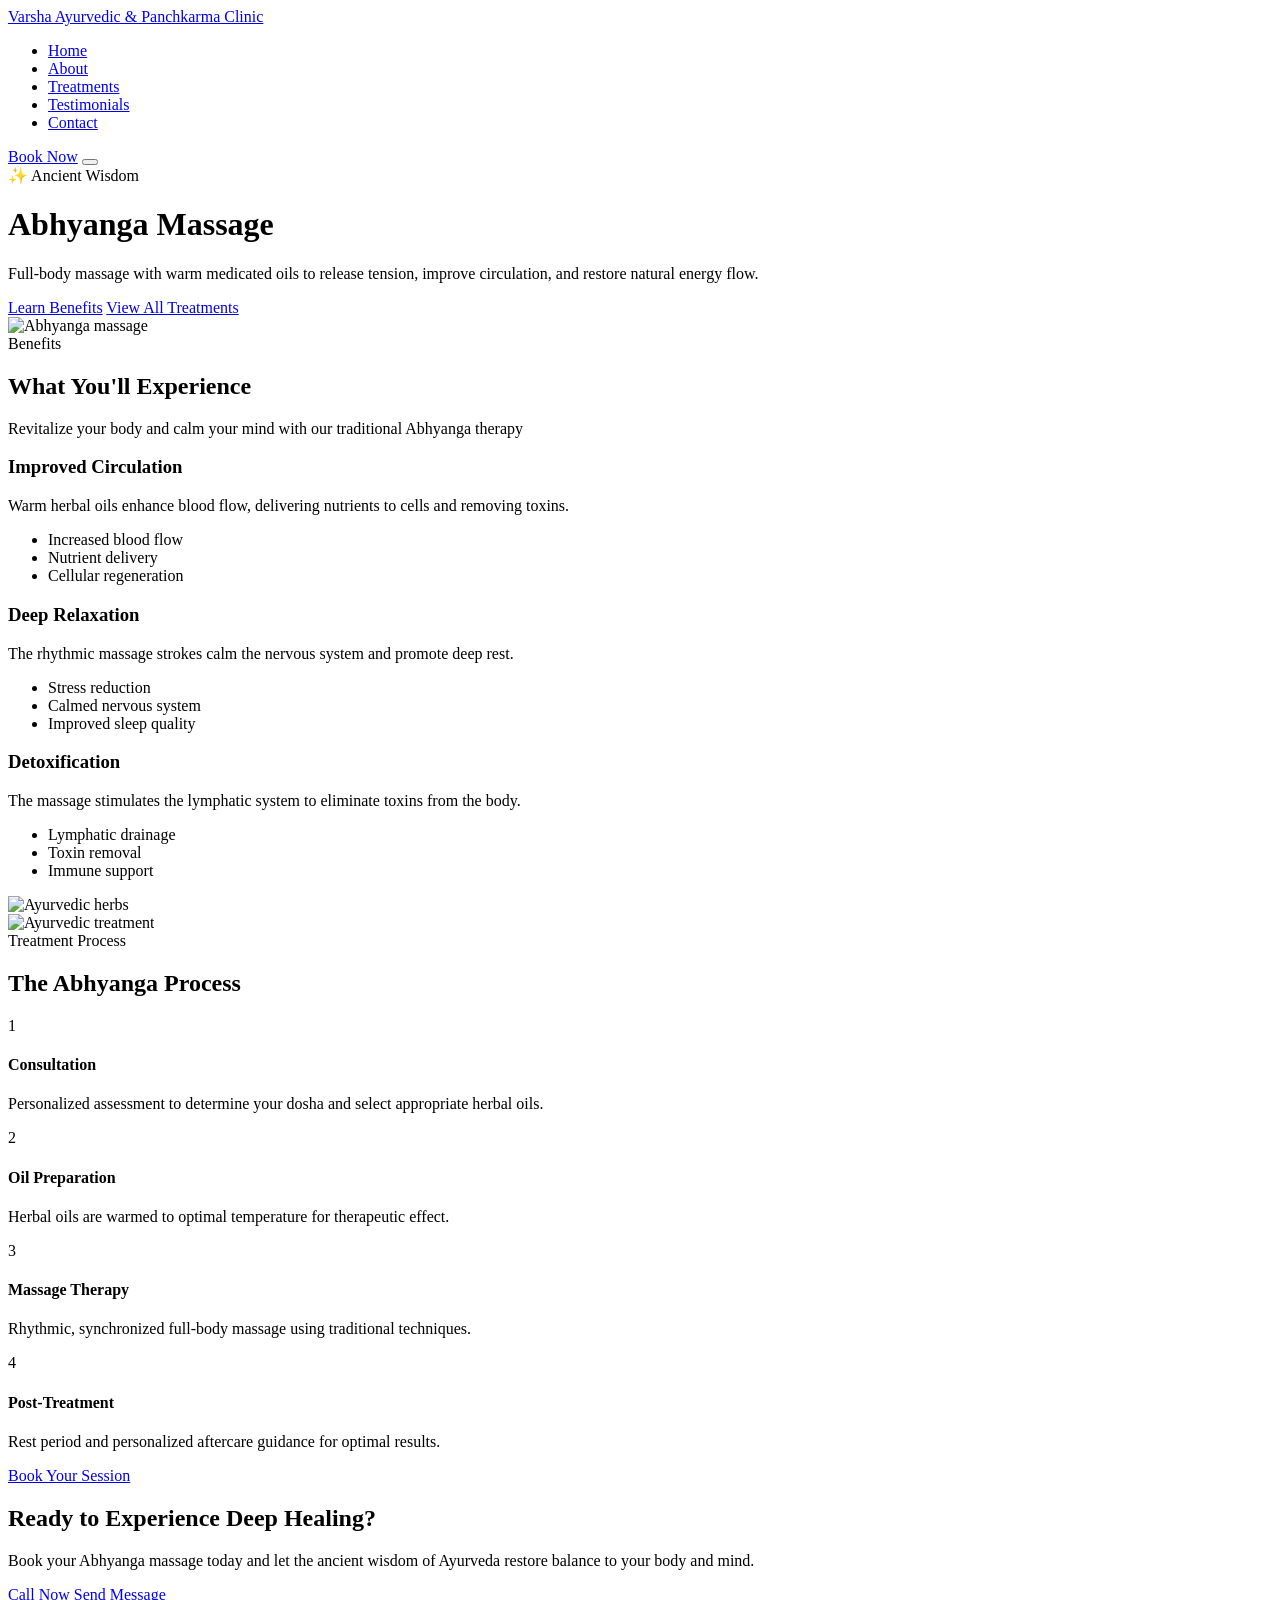
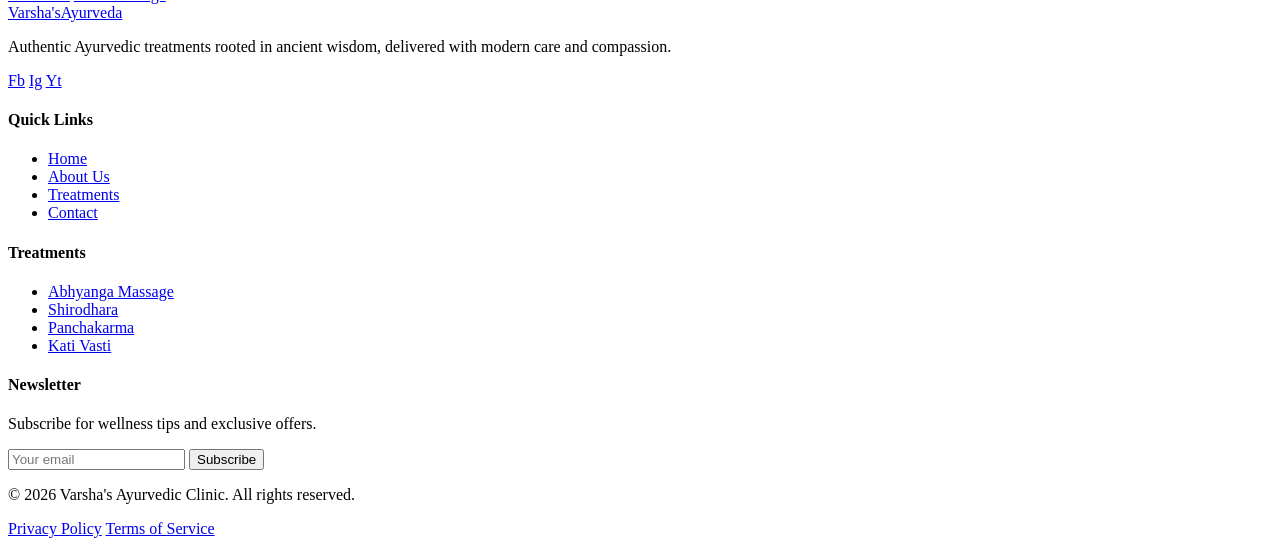
==== abhyanga.html @ 2d73433a "Add files via upload" ====
<!DOCTYPE html>
<html lang="en">

<head>
    <meta charset="UTF-8">
    <meta name="viewport" content="width=device-width, initial-scale=1.0">
    <title>Abhyanga Massage - Varsha Ayurvedic & Panchkarma Clinic</title>
    <meta name="description" content="Full-body herbal oil massage to improve circulation, relieve muscular tension, and promote lymphatic drainage.">
    <link rel="preconnect" href="https://fonts.googleapis.com">
    <link rel="preconnect" href="https://fonts.gstatic.com" crossorigin>
    <link href="https://fonts.googleapis.com/css2?family=Manrope:wght@400;500;600;700&family=Public+Sans:wght@400;500;600&display=swap" rel="stylesheet">
    <link rel="stylesheet" href="assets/css/style.css">
</head>

<body>
    <!-- Navigation -->
    <nav class="navbar">
        <div class="nav-container">
            <a href="index.html" class="nav-logo">
                <span class="logo-icon"></span>
                <span class="logo-text">Varsha Ayurvedic & Panchkarma Clinic</span>
            </a>
            <ul class="nav-menu">
                <li><a href="index.html" class="nav-link">Home</a></li>
                <li><a href="index.html#about" class="nav-link">About</a></li>
                <li><a href="index.html#treatments" class="nav-link">Treatments</a></li>
                <li><a href="index.html#testimonials" class="nav-link">Testimonials</a></li>
                <li><a href="index.html#contact" class="nav-link">Contact</a></li>
            </ul>
            <a href="index.html#book" class="btn btn-primary nav-cta">Book Now</a>
            <button class="nav-toggle" aria-label="Toggle menu">
                <span></span>
                <span></span>
                <span></span>
            </button>
        </div>
    </nav>

    <!-- Hero Section -->
    <header class="hero">
        <div class="hero-bg-shapes">
            <div class="hero-shape hero-shape-1"></div>
            <div class="hero-shape hero-shape-2"></div>
        </div>
        <div class="hero-container">
            <div class="hero-content">
                <span class="hero-badge">✨ Ancient Wisdom</span>
                <h1 class="hero-title">Abhyanga Massage</h1>
                <p class="hero-subtitle">
                    Full-body massage with warm medicated oils to release tension, improve circulation, and restore natural energy flow.
                </p>
                <div class="hero-cta">
                    <a href="#benefits" class="btn btn-primary btn-lg">Learn Benefits</a>
                    <a href="index.html#treatments" class="btn btn-secondary btn-lg">View All Treatments</a>
                </div>
            </div>
            <div class="hero-image">
                <div class="image-frame">
                    <img src="https://images.unsplash.com/photo-1544161515-4ab6ce6db874?w=800&h=1000&fit=crop" alt="Abhyanga massage" class="hero-img">
                </div>
            </div>
        </div>
    </header>

    <!-- Benefits Section -->
    <section class="services" id="benefits">
        <div class="container">
            <div class="section-header">
                <span class="section-badge">Benefits</span>
                <h2 class="section-title">What You'll Experience</h2>
                <p class="section-subtitle">Revitalize your body and calm your mind with our traditional Abhyanga therapy</p>
            </div>
            <div class="services-grid">
                <article class="service-card">
                    <div class="service-icon"></div>
                    <h3 class="service-title">Improved Circulation</h3>
                    <p class="service-description">
                        Warm herbal oils enhance blood flow, delivering nutrients to cells and removing toxins.
                    </p>
                    <ul class="service-benefits">
                        <li>Increased blood flow</li>
                        <li>Nutrient delivery</li>
                        <li>Cellular regeneration</li>
                    </ul>
                </article>

                <article class="service-card">
                    <div class="service-icon"></div>
                    <h3 class="service-title">Deep Relaxation</h3>
                    <p class="service-description">
                        The rhythmic massage strokes calm the nervous system and promote deep rest.
                    </p>
                    <ul class="service-benefits">
                        <li>Stress reduction</li>
                        <li>Calmed nervous system</li>
                        <li>Improved sleep quality</li>
                    </ul>
                </article>

                <article class="service-card">
                    <div class="service-icon"></div>
                    <h3 class="service-title">Detoxification</h3>
                    <p class="service-description">
                        The massage stimulates the lymphatic system to eliminate toxins from the body.
                    </p>
                    <ul class="service-benefits">
                        <li>Lymphatic drainage</li>
                        <li>Toxin removal</li>
                        <li>Immune support</li>
                    </ul>
                </article>
            </div>
        </div>
    </section>

    <!-- Procedure Section -->
    <section class="about" id="procedure">
        <div class="container">
            <div class="about-grid">
                <div class="about-images">
                    <div class="about-img-wrapper">
                        <img src="https://images.unsplash.com/photo-1519823551278-64ac92734fb1?w=600&h=700&fit=crop" alt="Ayurvedic herbs" class="about-img img-1">
                        <div class="img-decoration img-deco-1"></div>
                    </div>
                    <div class="about-img-wrapper">
                        <img src="https://images.unsplash.com/photo-1600334089648-b0d9d3028eb2?w=400&h=500&fit=crop" alt="Ayurvedic treatment" class="about-img img-2">
                        <div class="img-decoration img-deco-2"></div>
                    </div>
                </div>
                <div class="about-content">
                    <span class="section-badge">Treatment Process</span>
                    <h2 class="section-title">The Abhyanga <span>Process</span></h2>
                    <div class="about-features">
                        <div class="feature">
                            <span class="feature-icon">1</span>
                            <div>
                                <h4 class="feature-text">Consultation</h4>
                                <p class="about-text">Personalized assessment to determine your dosha and select appropriate herbal oils.</p>
                            </div>
                        </div>
                        <div class="feature">
                            <span class="feature-icon">2</span>
                            <div>
                                <h4 class="feature-text">Oil Preparation</h4>
                                <p class="about-text">Herbal oils are warmed to optimal temperature for therapeutic effect.</p>
                            </div>
                        </div>
                        <div class="feature">
                            <span class="feature-icon">3</span>
                            <div>
                                <h4 class="feature-text">Massage Therapy</h4>
                                <p class="about-text">Rhythmic, synchronized full-body massage using traditional techniques.</p>
                            </div>
                        </div>
                        <div class="feature">
                            <span class="feature-icon">4</span>
                            <div>
                                <h4 class="feature-text">Post-Treatment</h4>
                                <p class="about-text">Rest period and personalized aftercare guidance for optimal results.</p>
                            </div>
                        </div>
                    </div>
                    <a href="#book" class="btn btn-secondary btn-lg">Book Your Session</a>
                </div>
            </div>
        </div>
    </section>

    <!-- CTA Section -->
    <section class="cta" id="book">
        <div class="container">
            <div class="cta-content">
                <h2 class="cta-title">Ready to Experience <span>Deep Healing?</span></h2>
                <p class="cta-subtitle">
                    Book your Abhyanga massage today and let the ancient wisdom of Ayurveda restore balance to your body and mind.
                </p>
                <div class="cta-buttons">
                    <a href="tel:+1234567890" class="btn btn-white btn-lg">Call Now</a>
                    <a href="index.html#contact" class="btn btn-primary btn-lg">Send Message</a>
                </div>
            </div>
        </div>
    </section>

    <!-- Footer -->
    <footer class="footer">
        <div class="container">
            <div class="footer-grid">
                <div class="footer-brand">
                    <a href="index.html" class="footer-logo">
                        <span class="logo-icon"></span>
                        <span class="logo-text">Varsha's<span class="logo-accent">Ayurveda</span></span>
                    </a>
                    <p class="footer-desc">
                        Authentic Ayurvedic treatments rooted in ancient wisdom, delivered with modern care and compassion.
                    </p>
                    <div class="social-links">
                        <a href="#" class="social-link" aria-label="Facebook">Fb</a>
                        <a href="#" class="social-link" aria-label="Instagram">Ig</a>
                        <a href="#" class="social-link" aria-label="YouTube">Yt</a>
                    </div>
                </div>
                <div class="footer-links">
                    <h4>Quick Links</h4>
                    <ul>
                        <li><a href="index.html">Home</a></li>
                        <li><a href="index.html#about">About Us</a></li>
                        <li><a href="index.html#treatments">Treatments</a></li>
                        <li><a href="index.html#contact">Contact</a></li>
                    </ul>
                </div>
                <div class="footer-links">
                    <h4>Treatments</h4>
                    <ul>
                        <li><a href="abhyanga.html">Abhyanga Massage</a></li>
                        <li><a href="shirodhara.html">Shirodhara</a></li>
                        <li><a href="panchakarma.html">Panchakarma</a></li>
                        <li><a href="kati-vasti.html">Kati Vasti</a></li>
                    </ul>
                </div>
                <div class="footer-links">
                    <h4>Newsletter</h4>
                    <p>Subscribe for wellness tips and exclusive offers.</p>
                    <form class="newsletter-form">
                        <input type="email" placeholder="Your email">
                        <button type="submit" class="btn btn-primary">Subscribe</button>
                    </form>
                </div>
            </div>
            <div class="footer-bottom">
                <p>&copy; 2026 Varsha's Ayurvedic Clinic. All rights reserved.</p>
                <div class="footer-legal">
                    <a href="#">Privacy Policy</a>
                    <a href="#">Terms of Service</a>
                </div>
            </div>
        </div>
    </footer>

    <script src="assets/js/main.js"></script>
</body>

</html>
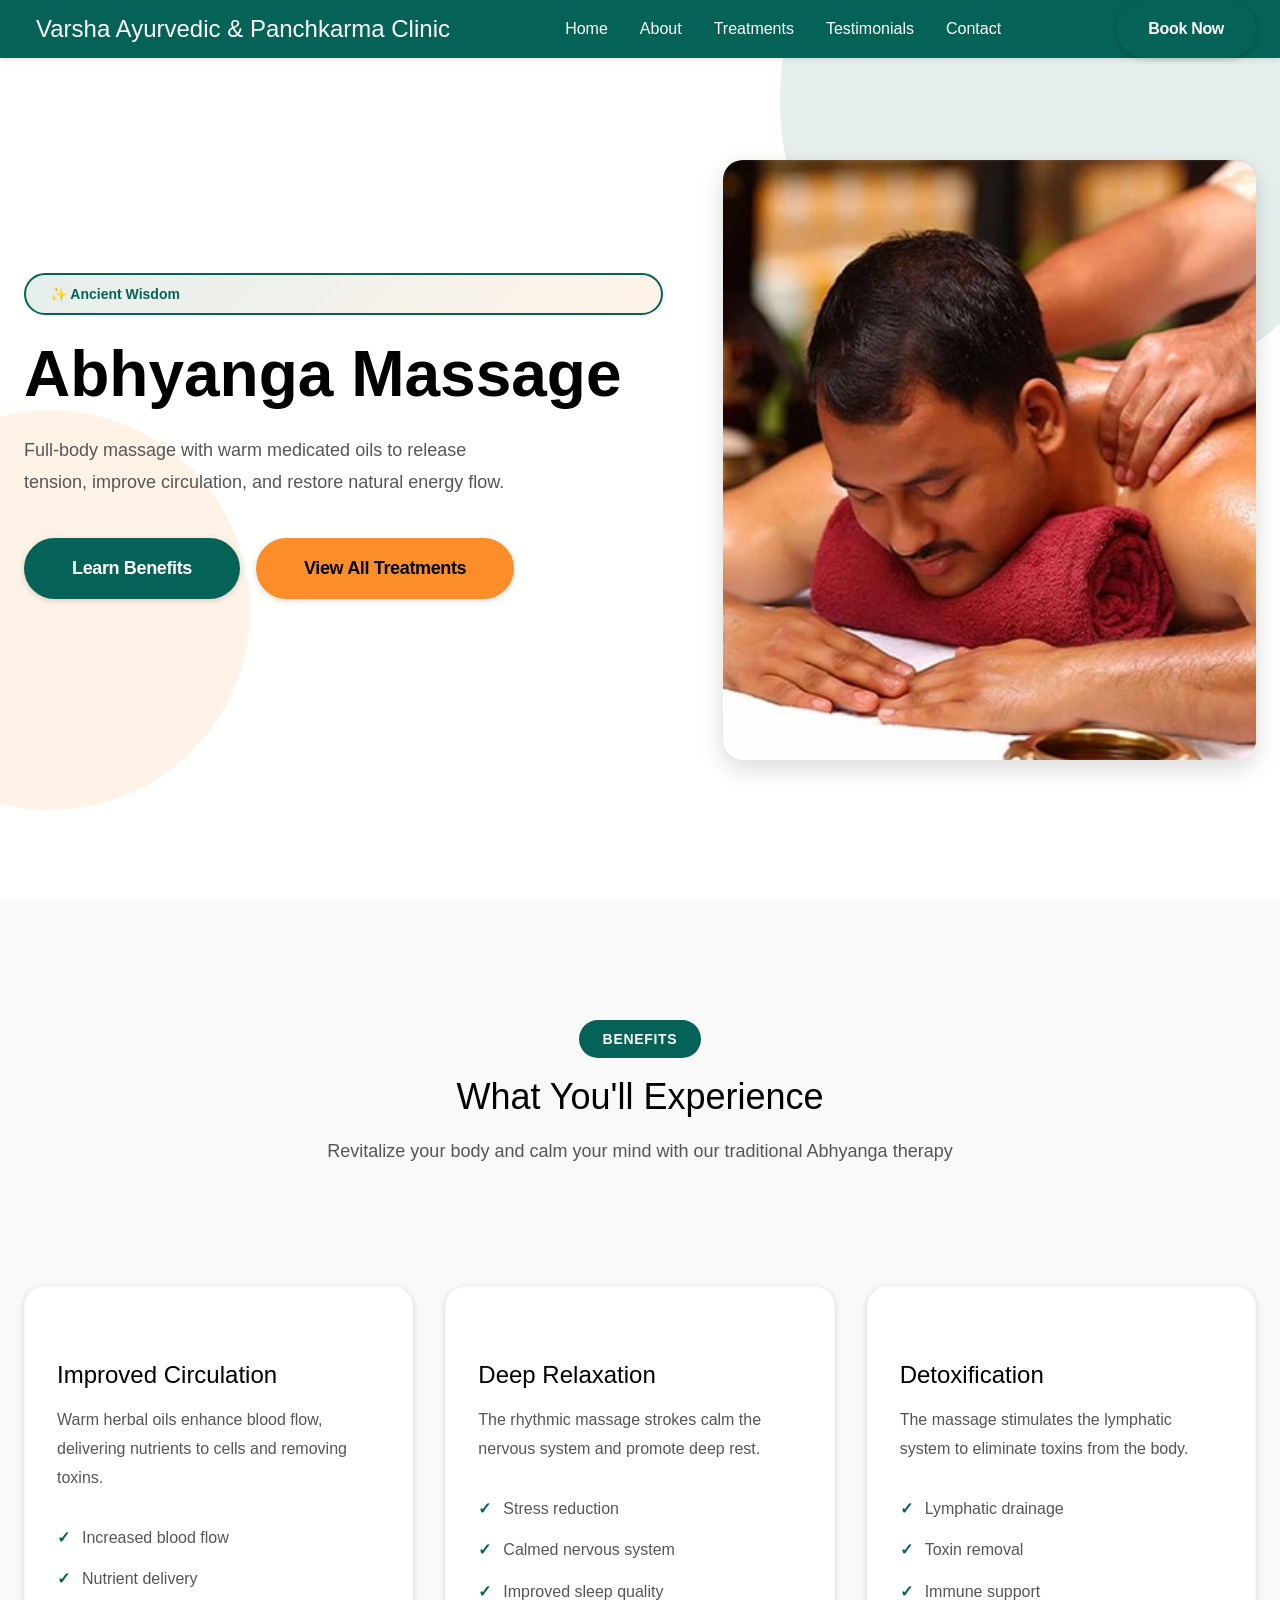
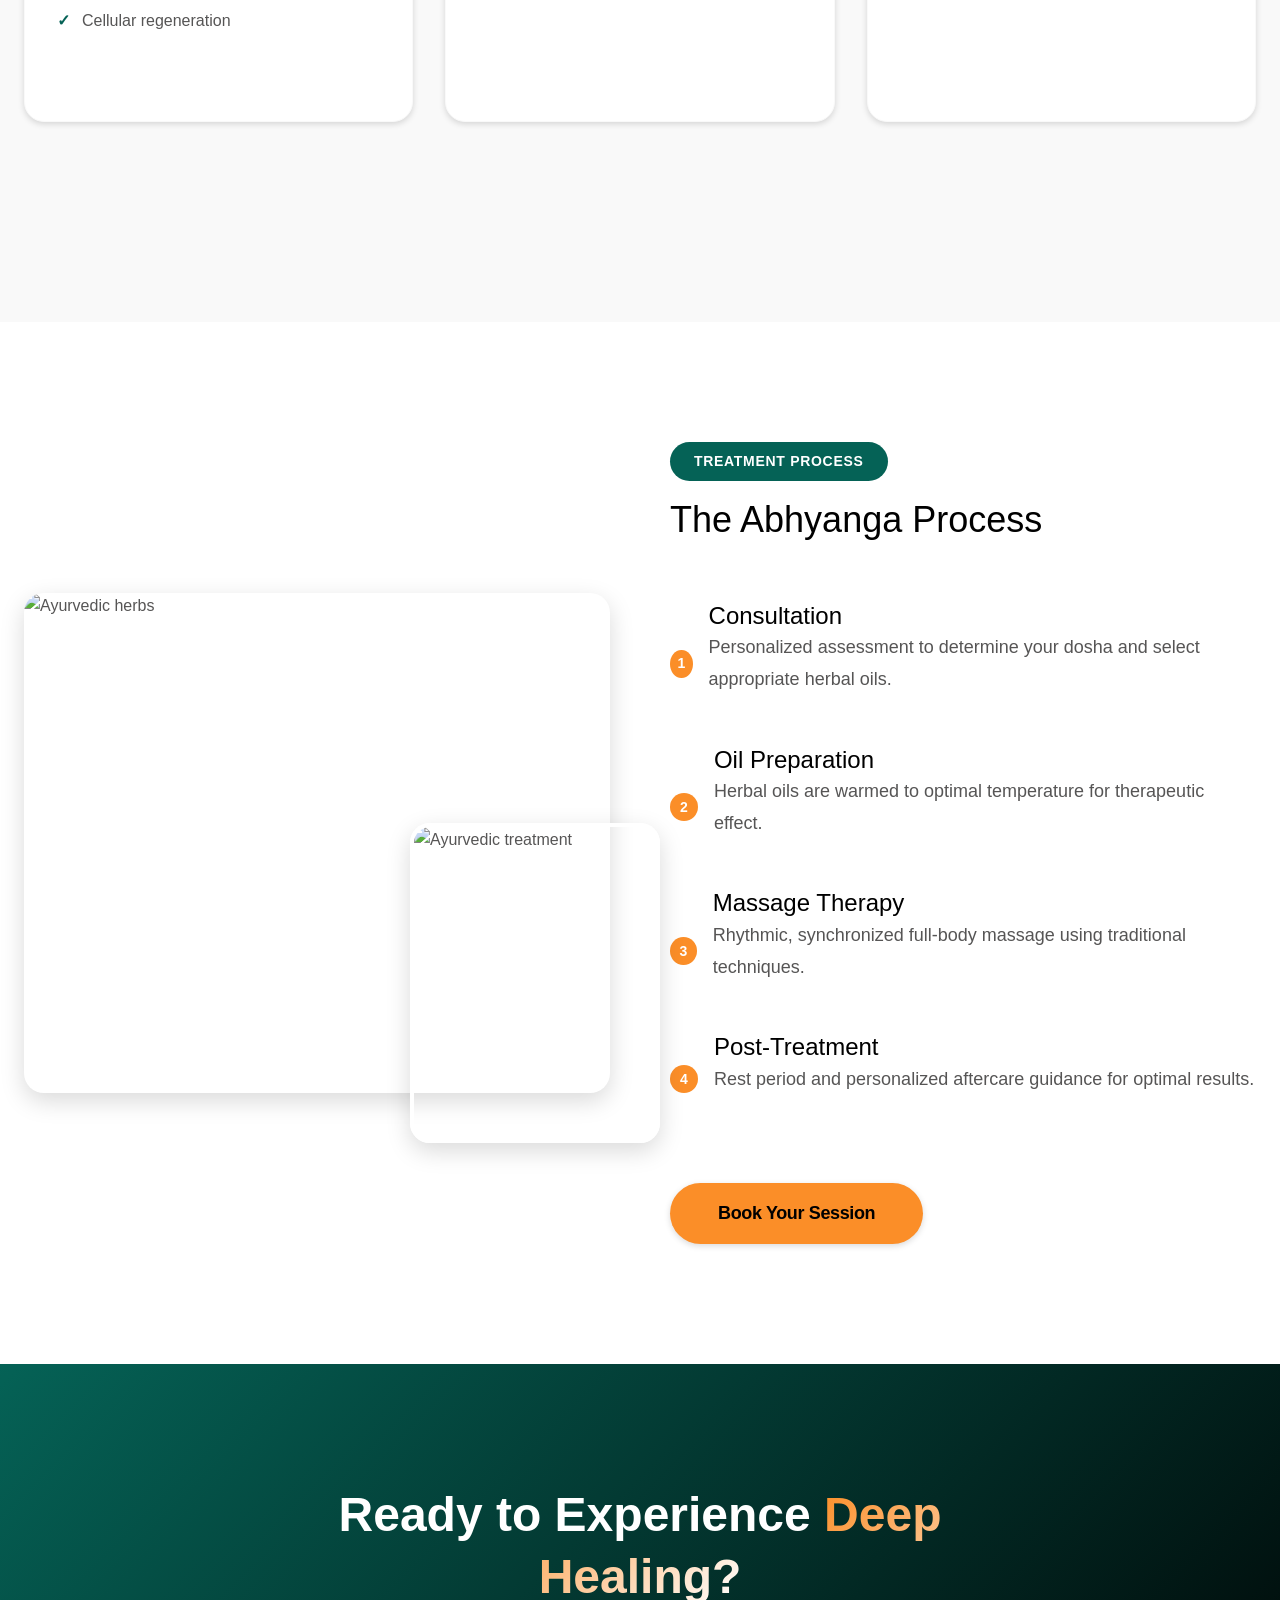
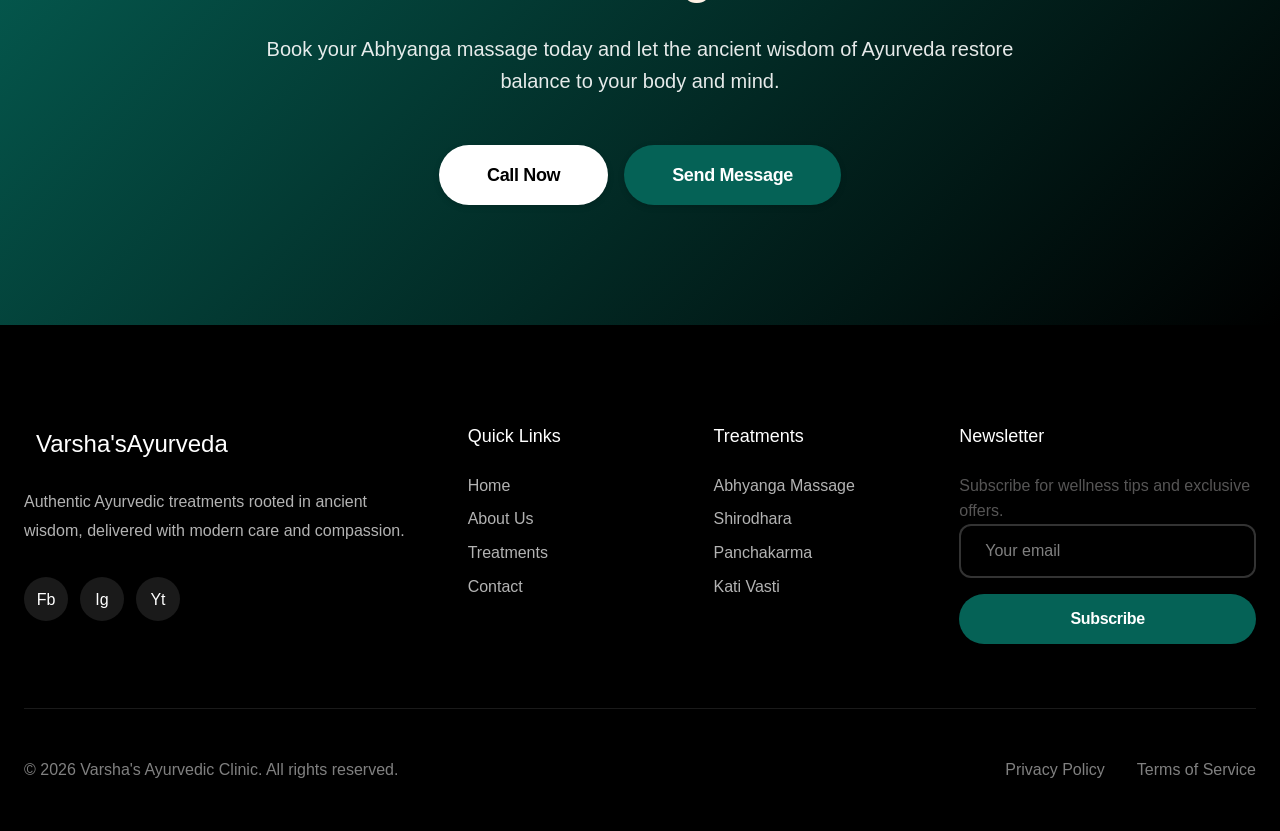
==== commit 707e6fbf: "Replace hero image source with local image" ====
--- a/abhyanga.html
+++ b/abhyanga.html
@@ -56,7 +56,7 @@
             </div>
             <div class="hero-image">
                 <div class="image-frame">
-                    <img src="https://images.unsplash.com/photo-1544161515-4ab6ce6db874?w=800&h=1000&fit=crop" alt="Abhyanga massage" class="hero-img">
+                    <img src="assets/images/image2.jpeg" alt="Abhyanga massage" class="hero-img">
                 </div>
             </div>
         </div>
@@ -240,4 +240,4 @@
     <script src="assets/js/main.js"></script>
 </body>
 
-</html>+</html>
--- a/assets/css/style.css
+++ b/assets/css/style.css
@@ -0,0 +1,1578 @@
+/* ========================================
+   Varsha's Ayurvedic Clinic - Stitch Design
+   ======================================== */
+
+
+/* CSS Variables - Matching Stitch Design System */
+
+:root {
+    /* Colors from Stitch Design */
+    --color-primary-teal: #056256;
+    --color-orange-accent: #fb8e28;
+    --color-pure-white: #ffffff;
+    --color-off-white: #fffffe;
+    --color-sage-gray: #565555;
+    --color-deep-earth: #000000;
+    --color-light-gray: #f9f9f9;
+    --color-medium-gray: #222222;
+    --color-healing-light: #e8f5e8;
+    --color-warm-light: #fff8e1;
+    /* Semantic Tokens */
+    --color-bg-primary: var(--color-light-gray);
+    --color-bg-secondary: var(--color-pure-white);
+    --color-bg-accent: var(--color-healing-light);
+    --color-text-primary: var(--color-sage-gray);
+    --color-text-secondary: var(--color-deep-earth);
+    --color-text-on-primary: var(--color-pure-white);
+    --color-text-on-accent: var(--color-deep-earth);
+    --color-border: var(--color-light-gray);
+    --color-shadow: rgba(0, 0, 0, 0.15);
+    --color-btn-primary: var(--color-primary-teal);
+    --color-btn-primary-hover: #084d42;
+    --color-btn-secondary: var(--color-orange-accent);
+    --color-btn-secondary-hover: #e07b1f;
+    /* Typography */
+    --font-headline: 'Manrope', sans-serif;
+    --font-body: 'Manrope', sans-serif;
+    --font-label: 'Public Sans', sans-serif;
+    /* Spacing - 4px base grid */
+    --spacing-xs: 4px;
+    --spacing-sm: 8px;
+    --spacing-md: 16px;
+    --spacing-lg: 24px;
+    --spacing-xl: 32px;
+    --spacing-2xl: 38px;
+    --spacing-3xl: 100px;
+    --spacing-4xl: 120px;
+    /* Border Radius */
+    --radius-sm: 5px;
+    --radius-md: 6px;
+    --radius-lg: 12px;
+    --radius-xl: 20px;
+    --radius-full: 9999px;
+    /* Shadows */
+    --shadow-sm: 0px 2px 6px 0px var(--color-shadow);
+    --shadow-md: 0px 4px 12px 0px var(--color-shadow);
+    --shadow-lg: 0px 8px 24px 0px var(--color-shadow);
+    /* Transitions */
+    --transition-base: 250ms ease;
+}
+
+
+/* Reset & Base */
+
+*,
+*::before,
+*::after {
+    box-sizing: border-box;
+    margin: 0;
+    padding: 0;
+}
+
+html {
+    scroll-behavior: smooth;
+    font-size: 16px;
+}
+
+body {
+    font-family: var(--font-body);
+    font-size: 1rem;
+    line-height: 1.6;
+    color: var(--color-text-primary);
+    background-color: var(--color-bg-primary);
+    overflow-x: hidden;
+}
+
+img {
+    max-width: 100%;
+    height: auto;
+    display: block;
+}
+
+a {
+    text-decoration: none;
+    color: inherit;
+    transition: color var(--transition-base);
+}
+
+ul {
+    list-style: none;
+}
+
+
+/* Container */
+
+.container {
+    width: 100%;
+    max-width: 1280px;
+    margin: 0 auto;
+    padding: 0 24px;
+}
+
+
+/* Typography */
+
+h1,
+h2,
+h3,
+h4,
+h5,
+h6 {
+    font-family: var(--font-headline);
+    font-weight: 500;
+    line-height: 1.3;
+    color: var(--color-text-secondary);
+}
+
+h1 {
+    font-size: 3rem;
+}
+
+h2 {
+    font-size: 2.25rem;
+}
+
+h3 {
+    font-size: 1.75rem;
+}
+
+h4 {
+    font-size: 1.5rem;
+}
+
+h5 {
+    font-size: 1.25rem;
+}
+
+
+/* Section Header */
+
+.section-header {
+    text-align: center;
+    max-width: 700px;
+    margin: 0 auto var(--spacing-4xl);
+}
+
+.section-badge {
+    display: inline-block;
+    padding: 8px 24px;
+    background: var(--color-primary-teal);
+    color: var(--color-pure-white);
+    border-radius: var(--radius-full);
+    font-family: var(--font-label);
+    font-weight: 600;
+    font-size: 0.875rem;
+    text-transform: uppercase;
+    letter-spacing: 0.05em;
+    margin-bottom: 16px;
+}
+
+.section-title {
+    margin-bottom: 16px;
+}
+
+.section-subtitle {
+    font-size: 1.125rem;
+    color: var(--color-sage-gray);
+}
+
+
+/* ========================================
+   Navigation
+   ======================================== */
+
+.navbar {
+    position: fixed;
+    top: 0;
+    left: 0;
+    right: 0;
+    z-index: 1000;
+    background: var(--color-primary-teal);
+    box-shadow: 0px 2px 6px 0px rgba(0, 0, 0, 0.1);
+}
+
+.navbar.contact-bar {
+    background: var(--color-deep-earth);
+    padding: 12px 0;
+}
+
+.nav-container {
+    max-width: 1280px;
+    margin: 0 auto;
+    padding: 0 24px;
+    display: flex;
+    align-items: center;
+    justify-content: space-between;
+}
+
+
+/* Contact Info Bar */
+
+.contact-info-bar {
+    display: flex;
+    gap: 32px;
+}
+
+.contact-item {
+    display: flex;
+    align-items: center;
+    gap: 8px;
+    color: var(--color-pure-white);
+    font-size: 0.875rem;
+}
+
+.contact-item a {
+    color: var(--color-pure-white);
+}
+
+.contact-icon {
+    font-size: 1rem;
+}
+
+
+/* Main Navigation */
+
+.nav-main {
+    display: flex;
+    align-items: center;
+    gap: 48px;
+}
+
+.nav-logo {
+    display: flex;
+    align-items: center;
+    gap: 12px;
+    font-family: var(--font-headline);
+    font-weight: 500;
+    font-size: 1.5rem;
+    color: var(--color-pure-white);
+}
+
+.nav-logo .logo-icon {
+    font-size: 2rem;
+}
+
+.nav-menu {
+    display: flex;
+    gap: 32px;
+}
+
+.nav-link {
+    font-family: var(--font-label);
+    font-weight: 500;
+    font-size: 1rem;
+    color: var(--color-pure-white);
+    position: relative;
+}
+
+.nav-link::after {
+    content: '';
+    position: absolute;
+    bottom: -4px;
+    left: 0;
+    width: 0;
+    height: 2px;
+    background: var(--color-orange-accent);
+    transition: width var(--transition-base);
+}
+
+.nav-link:hover,
+.nav-link.active {
+    color: var(--color-orange-accent);
+}
+
+.nav-link:hover::after,
+.nav-link.active::after {
+    width: 100%;
+}
+
+.nav-cta {
+    display: inline-flex;
+}
+
+.nav-toggle {
+    display: none;
+    flex-direction: column;
+    gap: 5px;
+    background: none;
+    border: none;
+    cursor: pointer;
+    padding: 8px;
+}
+
+.nav-toggle span {
+    width: 25px;
+    height: 3px;
+    background: var(--color-pure-white);
+    border-radius: 2px;
+    transition: all var(--transition-base);
+}
+
+
+/* ========================================
+   Hero Section
+   ======================================== */
+
+.hero {
+    position: relative;
+    min-height: 100vh;
+    display: flex;
+    align-items: center;
+    padding: 120px 0 100px;
+    background: linear-gradient(180deg, var(--color-off-white) 0%, var(--color-pure-white) 100%);
+    overflow: hidden;
+}
+
+.hero-bg-shapes {
+    position: absolute;
+    inset: 0;
+    overflow: hidden;
+    pointer-events: none;
+}
+
+.hero-shape {
+    position: absolute;
+    border-radius: 50%;
+    opacity: 0.1;
+}
+
+.hero-shape-1 {
+    width: 600px;
+    height: 600px;
+    background: var(--color-primary-teal);
+    top: -200px;
+    right: -100px;
+}
+
+.hero-shape-2 {
+    width: 400px;
+    height: 400px;
+    background: var(--color-orange-accent);
+    bottom: 10%;
+    left: -150px;
+}
+
+.hero-container {
+    max-width: 1280px;
+    margin: 0 auto;
+    padding: 0 24px;
+    display: grid;
+    grid-template-columns: 1.2fr 1fr;
+    gap: 60px;
+    align-items: center;
+    position: relative;
+    z-index: 1;
+}
+
+.hero-content {
+    display: flex;
+    flex-direction: column;
+}
+
+.hero-badge {
+    display: inline-block;
+    padding: 8px 24px;
+    background: linear-gradient(135deg, rgba(5, 98, 86, 0.1) 0%, rgba(251, 142, 40, 0.1) 100%);
+    border: 2px solid var(--color-primary-teal);
+    border-radius: var(--radius-full);
+    font-family: var(--font-label);
+    font-weight: 600;
+    font-size: 0.875rem;
+    color: var(--color-primary-teal);
+    margin-bottom: 24px;
+    display: inline-flex;
+    align-items: center;
+    gap: 8px;
+}
+
+.hero-badge .badge-icon {
+    font-size: 1.2em;
+}
+
+.hero-title {
+    font-size: clamp(2.5rem, 5vw, 4.5rem);
+    font-weight: 600;
+    line-height: 1.1;
+    margin-bottom: 24px;
+    color: var(--color-deep-earth);
+}
+
+.hero-title span {
+    background: linear-gradient(135deg, var(--color-primary-teal) 0%, var(--color-orange-accent) 100%);
+    -webkit-background-clip: text;
+    -webkit-text-fill-color: transparent;
+    background-clip: text;
+}
+
+.hero-subtitle {
+    font-size: 1.125rem;
+    color: var(--color-sage-gray);
+    margin-bottom: 40px;
+    line-height: 1.8;
+    max-width: 500px;
+}
+
+.hero-cta {
+    display: flex;
+    gap: 16px;
+    margin-bottom: 48px;
+    flex-wrap: wrap;
+}
+
+
+/* ========================================
+   Stats Section
+   ======================================== */
+
+.hero-stats {
+    display: flex;
+    gap: 48px;
+    flex-wrap: wrap;
+}
+
+.stat {
+    display: flex;
+    flex-direction: column;
+}
+
+.stat-number {
+    font-family: var(--font-headline);
+    font-size: 2.5rem;
+    font-weight: 600;
+    color: var(--color-primary-teal);
+    line-height: 1;
+}
+
+.stat-label {
+    font-family: var(--font-label);
+    font-size: 0.875rem;
+    color: var(--color-sage-gray);
+    font-weight: 500;
+}
+
+
+/* Hero Image */
+
+.hero-image {
+    position: relative;
+}
+
+.image-frame {
+    position: relative;
+    border-radius: 20px;
+    overflow: hidden;
+    box-shadow: 0px 8px 24px 0px rgba(0, 0, 0, 0.15);
+}
+
+.image-frame::before {
+    content: '';
+    position: absolute;
+    inset: -4px;
+    background: linear-gradient(135deg, var(--color-primary-teal) 0%, var(--color-orange-accent) 100%);
+    border-radius: 24px;
+    z-index: -1;
+    opacity: 0.3;
+}
+
+.hero-img {
+    width: 100%;
+    height: 600px;
+    object-fit: cover;
+}
+
+
+/* ========================================
+   Services Section
+   ======================================== */
+
+.services {
+    padding: 120px 0;
+    background: var(--color-bg-primary);
+}
+
+.services-grid {
+    display: grid;
+    grid-template-columns: repeat(3, 1fr);
+    gap: 32px;
+    margin-bottom: 80px;
+}
+
+.service-card {
+    position: relative;
+    background: var(--color-pure-white);
+    border-radius: 20px;
+    padding: 48px 32px;
+    transition: all var(--transition-base);
+    border: 1px solid var(--color-border);
+    box-shadow: var(--shadow-sm);
+}
+
+.service-card:hover {
+    transform: translateY(-8px);
+    box-shadow: var(--shadow-md);
+}
+
+.service-card.featured {
+    border-color: var(--color-primary-teal);
+    background: linear-gradient(135deg, rgba(5, 98, 86, 0.05) 0%, rgba(251, 142, 40, 0.05) 100%);
+}
+
+.card-badge {
+    position: absolute;
+    top: 24px;
+    right: 24px;
+    padding: 4px 16px;
+    background: linear-gradient(135deg, var(--color-primary-teal) 0%, var(--color-orange-accent) 100%);
+    color: var(--color-pure-white);
+    border-radius: var(--radius-full);
+    font-family: var(--font-label);
+    font-size: 0.75rem;
+    font-weight: 600;
+    text-transform: uppercase;
+    letter-spacing: 0.05em;
+}
+
+.service-icon {
+    font-size: 3.5rem;
+    margin-bottom: 24px;
+    color: var(--color-primary-teal);
+}
+
+.service-title {
+    font-size: 1.5rem;
+    margin-bottom: 16px;
+    color: var(--color-deep-earth);
+}
+
+.service-description {
+    color: var(--color-sage-gray);
+    margin-bottom: 24px;
+    line-height: 1.8;
+}
+
+.service-benefits {
+    margin-bottom: 32px;
+}
+
+.service-benefits li {
+    display: flex;
+    align-items: center;
+    gap: 12px;
+    padding: 8px 0;
+    color: var(--color-sage-gray);
+    font-weight: 400;
+}
+
+.service-benefits li::before {
+    content: '\2713';
+    color: var(--color-primary-teal);
+    font-weight: 700;
+}
+
+.service-footer {
+    display: flex;
+    justify-content: space-between;
+    align-items: center;
+    padding-top: 24px;
+    border-top: 1px solid var(--color-border);
+}
+
+.service-duration {
+    font-family: var(--font-label);
+    font-weight: 500;
+    color: var(--color-sage-gray);
+}
+
+.services-cta {
+    text-align: center;
+}
+
+
+/* ========================================
+   About Section
+   ======================================== */
+
+.about {
+    padding: 120px 0;
+    background: var(--color-pure-white);
+}
+
+.about-grid {
+    display: grid;
+    grid-template-columns: 1fr 1fr;
+    gap: 60px;
+    align-items: center;
+}
+
+.about-images {
+    position: relative;
+}
+
+.about-img-wrapper {
+    position: relative;
+}
+
+.about-img {
+    border-radius: 20px;
+    box-shadow: var(--shadow-lg);
+}
+
+.img-1 {
+    width: 100%;
+    height: 500px;
+    object-fit: cover;
+}
+
+.img-2 {
+    position: absolute;
+    bottom: -50px;
+    right: -50px;
+    width: 250px;
+    height: 320px;
+    object-fit: cover;
+    border: 4px solid var(--color-pure-white);
+}
+
+.img-decoration {
+    position: absolute;
+    border-radius: 50%;
+    z-index: -1;
+}
+
+.img-deco-1 {
+    width: 100%;
+    height: 100%;
+    border: 3px solid var(--color-primary-teal);
+    top: 20px;
+    left: 20px;
+}
+
+.img-deco-2 {
+    width: 100%;
+    height: 100%;
+    border: 3px solid var(--color-orange-accent);
+    bottom: 15px;
+    right: 15px;
+}
+
+.about-badge-floating {
+    position: absolute;
+    top: 50%;
+    left: -30px;
+    transform: translateY(-50%);
+    background: linear-gradient(135deg, var(--color-primary-teal) 0%, var(--color-orange-accent) 100%);
+    color: var(--color-pure-white);
+    padding: 32px 40px;
+    border-radius: 20px;
+    text-align: center;
+    box-shadow: var(--shadow-md);
+}
+
+.badge-number {
+    display: block;
+    font-family: var(--font-headline);
+    font-size: 2.5rem;
+    font-weight: 600;
+    line-height: 1;
+}
+
+.badge-text {
+    font-family: var(--font-label);
+    font-size: 0.75rem;
+    font-weight: 500;
+    text-transform: uppercase;
+    letter-spacing: 0.05em;
+}
+
+.about-content .section-title {
+    text-align: left;
+    margin-bottom: 24px;
+}
+
+.about-text {
+    color: var(--color-sage-gray);
+    margin-bottom: 32px;
+    font-size: 1.125rem;
+    line-height: 1.8;
+}
+
+.about-features {
+    margin: 48px 0;
+}
+
+.feature {
+    display: flex;
+    align-items: center;
+    gap: 16px;
+    padding: 8px 0;
+}
+
+.feature-icon {
+    display: flex;
+    align-items: center;
+    justify-content: center;
+    width: 28px;
+    height: 28px;
+    background: var(--color-orange-accent);
+    color: var(--color-pure-white);
+    border-radius: 50%;
+    font-weight: 700;
+    font-size: 0.875rem;
+}
+
+.feature-text {
+    font-weight: 500;
+    color: var(--color-deep-earth);
+}
+
+
+/* ========================================
+   Testimonials Section
+   ======================================== */
+
+.testimonials {
+    padding: 120px 0;
+    background: var(--color-healing-light);
+}
+
+.testimonials-grid {
+    display: grid;
+    grid-template-columns: repeat(3, 1fr);
+    gap: 32px;
+}
+
+.testimonial-card {
+    background: var(--color-pure-white);
+    border-radius: 20px;
+    padding: 48px 32px;
+    box-shadow: var(--shadow-sm);
+    transition: all var(--transition-base);
+}
+
+.testimonial-card:hover {
+    transform: translateY(-4px);
+    box-shadow: var(--shadow-md);
+}
+
+.testimonial-rating {
+    font-size: 1.5rem;
+    color: var(--color-orange-accent);
+    margin-bottom: 24px;
+}
+
+.testimonial-text {
+    font-size: 1.125rem;
+    color: var(--color-sage-gray);
+    line-height: 1.8;
+    margin-bottom: 32px;
+    font-style: italic;
+}
+
+.testimonial-author {
+    display: flex;
+    align-items: center;
+    gap: 16px;
+}
+
+.author-img {
+    width: 60px;
+    height: 60px;
+    border-radius: 50%;
+    object-fit: cover;
+    border: 3px solid var(--color-primary-teal);
+}
+
+.author-info {
+    display: flex;
+    flex-direction: column;
+}
+
+.author-name {
+    font-weight: 600;
+    color: var(--color-deep-earth);
+    font-family: var(--font-headline);
+}
+
+.author-role {
+    font-size: 0.875rem;
+    color: var(--color-sage-gray);
+    font-family: var(--font-label);
+}
+
+
+/* ========================================
+   CTA Section
+   ======================================== */
+
+.cta {
+    padding: 120px 0;
+    background: linear-gradient(135deg, var(--color-primary-teal) 0%, var(--color-deep-earth) 100%);
+}
+
+.cta-content {
+    text-align: center;
+    max-width: 800px;
+    margin: 0 auto;
+}
+
+.cta-title {
+    color: var(--color-pure-white);
+    margin-bottom: 24px;
+    font-size: 3rem;
+    font-weight: 600;
+}
+
+.cta-title span {
+    background: linear-gradient(135deg, var(--color-orange-accent) 0%, var(--color-pure-white) 100%);
+    -webkit-background-clip: text;
+    -webkit-text-fill-color: transparent;
+    background-clip: text;
+}
+
+.cta-subtitle {
+    font-size: 1.25rem;
+    color: rgba(255, 255, 255, 0.9);
+    margin-bottom: 48px;
+    line-height: 1.6;
+}
+
+.cta-buttons {
+    display: flex;
+    gap: 16px;
+    justify-content: center;
+    flex-wrap: wrap;
+}
+
+
+/* ========================================
+   Contact Section
+   ======================================== */
+
+.contact {
+    padding: 120px 0;
+    background: var(--color-bg-primary);
+}
+
+.contact-grid {
+    display: grid;
+    grid-template-columns: 1fr 1fr;
+    gap: 60px;
+}
+
+.contact-info .section-badge {
+    background: var(--color-orange-accent);
+}
+
+.contact-info .section-title {
+    text-align: left;
+    margin-bottom: 24px;
+}
+
+.contact-intro {
+    font-size: 1.125rem;
+    color: var(--color-sage-gray);
+    margin-bottom: 48px;
+}
+
+.contact-details {
+    display: flex;
+    flex-direction: column;
+    gap: 32px;
+}
+
+.contact-item {
+    display: flex;
+    align-items: flex-start;
+    gap: 24px;
+}
+
+.contact-icon {
+    font-size: 2rem;
+    flex-shrink: 0;
+    color: var(--color-primary-teal);
+}
+
+.contact-item h4 {
+    font-size: 1rem;
+    margin-bottom: 8px;
+    color: var(--color-deep-earth);
+}
+
+.contact-item p {
+    color: var(--color-sage-gray);
+}
+
+.contact-form-wrapper {
+    background: var(--color-pure-white);
+    border-radius: 20px;
+    padding: 48px;
+    box-shadow: var(--shadow-lg);
+}
+
+.contact-form {
+    display: flex;
+    flex-direction: column;
+    gap: 24px;
+}
+
+.form-group {
+    display: flex;
+    flex-direction: column;
+}
+
+.form-group input,
+.form-group select,
+.form-group textarea {
+    width: 100%;
+    padding: 16px 24px;
+    font-family: var(--font-body);
+    font-size: 1rem;
+    border: 2px solid var(--color-border);
+    border-radius: 12px;
+    background: var(--color-pure-white);
+    transition: all var(--transition-base);
+}
+
+.form-group input:focus,
+.form-group select:focus,
+.form-group textarea:focus {
+    outline: none;
+    border-color: var(--color-primary-teal);
+    box-shadow: 0 0 0 4px rgba(5, 98, 86, 0.1);
+}
+
+.form-group textarea {
+    resize: vertical;
+    min-height: 120px;
+}
+
+
+/* ========================================
+   Buttons
+   ======================================== */
+
+.btn {
+    display: inline-flex;
+    align-items: center;
+    justify-content: center;
+    gap: 8px;
+    padding: 16px 32px;
+    font-family: var(--font-label);
+    font-size: 1rem;
+    font-weight: 600;
+    letter-spacing: -0.02em;
+    border: none;
+    border-radius: var(--radius-full);
+    cursor: pointer;
+    transition: all var(--transition-base);
+    text-align: center;
+    white-space: nowrap;
+}
+
+.btn-lg {
+    padding: 16px 48px;
+    font-size: 1.125rem;
+}
+
+.btn-primary {
+    background: var(--color-btn-primary);
+    color: var(--color-pure-white);
+    box-shadow: var(--shadow-sm);
+}
+
+.btn-primary:hover {
+    background: var(--color-btn-primary-hover);
+    transform: translateY(-2px);
+    box-shadow: var(--shadow-md);
+}
+
+.btn-secondary {
+    background: var(--color-orange-accent);
+    color: var(--color-deep-earth);
+    box-shadow: var(--shadow-sm);
+}
+
+.btn-secondary:hover {
+    background: var(--color-btn-secondary-hover);
+    transform: translateY(-2px);
+    box-shadow: var(--shadow-md);
+}
+
+.btn-outline {
+    background: transparent;
+    color: var(--color-primary-teal);
+    border: 2px solid var(--color-primary-teal);
+}
+
+.btn-outline:hover {
+    background: var(--color-primary-teal);
+    color: var(--color-pure-white);
+}
+
+.btn-white {
+    background: var(--color-pure-white);
+    color: var(--color-deep-earth);
+    box-shadow: var(--shadow-sm);
+}
+
+.btn-white:hover {
+    transform: translateY(-2px);
+    box-shadow: var(--shadow-md);
+}
+
+.btn-full {
+    width: 100%;
+}
+
+
+/* ========================================
+   Footer
+   ======================================== */
+
+.footer {
+    background: var(--color-deep-earth);
+    padding: 100px 0 48px;
+}
+
+.footer-grid {
+    display: grid;
+    grid-template-columns: 2fr 1fr 1fr 1.5fr;
+    gap: 48px;
+    margin-bottom: 64px;
+}
+
+.footer-logo {
+    display: flex;
+    align-items: center;
+    gap: 12px;
+    font-family: var(--font-headline);
+    font-weight: 500;
+    font-size: 1.5rem;
+    color: var(--color-pure-white);
+    margin-bottom: 24px;
+}
+
+.footer-logo .logo-icon {
+    font-size: 2rem;
+}
+
+.footer-desc {
+    color: rgba(255, 255, 255, 0.7);
+    line-height: 1.8;
+    margin-bottom: 32px;
+}
+
+.social-links {
+    display: flex;
+    gap: 12px;
+}
+
+.social-link {
+    display: flex;
+    align-items: center;
+    justify-content: center;
+    width: 44px;
+    height: 44px;
+    background: rgba(255, 255, 255, 0.1);
+    color: var(--color-pure-white);
+    border-radius: 50%;
+    transition: all var(--transition-base);
+}
+
+.social-link:hover {
+    background: var(--color-primary-teal);
+    transform: translateY(-4px);
+}
+
+.footer-links h4 {
+    color: var(--color-pure-white);
+    font-size: 1.125rem;
+    margin-bottom: 24px;
+}
+
+.footer-links li {
+    margin-bottom: 8px;
+}
+
+.footer-links a {
+    color: rgba(255, 255, 255, 0.7);
+    transition: color var(--transition-base);
+}
+
+.footer-links a:hover {
+    color: var(--color-primary-teal);
+}
+
+.newsletter-form {
+    display: flex;
+    flex-direction: column;
+    gap: 16px;
+}
+
+.newsletter-form input {
+    padding: 16px 24px;
+    border: 2px solid rgba(255, 255, 255, 0.2);
+    border-radius: 12px;
+    background: rgba(0, 0, 0, 0.3);
+    color: var(--color-pure-white);
+    font-family: var(--font-body);
+    font-size: 1rem;
+}
+
+.newsletter-form input::placeholder {
+    color: rgba(255, 255, 255, 0.5);
+}
+
+.newsletter-form input:focus {
+    outline: none;
+    border-color: var(--color-primary-teal);
+}
+
+.newsletter-form .btn {
+    width: 100%;
+}
+
+.footer-bottom {
+    display: flex;
+    justify-content: space-between;
+    align-items: center;
+    padding-top: 48px;
+    border-top: 1px solid rgba(255, 255, 255, 0.1);
+}
+
+.footer-bottom p {
+    color: rgba(255, 255, 255, 0.5);
+}
+
+.footer-legal {
+    display: flex;
+    gap: 32px;
+}
+
+.footer-legal a {
+    color: rgba(255, 255, 255, 0.5);
+    transition: color var(--transition-base);
+}
+
+.footer-legal a:hover {
+    color: var(--color-primary-teal);
+}
+
+
+/* ========================================
+   Responsive Design
+   ======================================== */
+
+@media (max-width: 1024px) {
+    .hero-container,
+    .about-grid,
+    .contact-grid {
+        grid-template-columns: 1fr;
+        gap: 48px;
+    }
+    .hero-image {
+        order: -1;
+    }
+    .hero-img {
+        height: 400px;
+    }
+    .services-grid,
+    .testimonials-grid {
+        grid-template-columns: repeat(2, 1fr);
+    }
+    .footer-grid {
+        grid-template-columns: repeat(2, 1fr);
+    }
+    .about-img {
+        height: 400px;
+    }
+}
+
+@media (max-width: 768px) {
+    .nav-main {
+        display: none;
+    }
+    .nav-toggle {
+        display: flex;
+    }
+    .hero {
+        padding-top: 100px;
+    }
+    .hero-title {
+        font-size: 2.5rem;
+    }
+    .hero-stats {
+        gap: 24px;
+    }
+    .stat-number {
+        font-size: 1.75rem;
+    }
+    .services-grid,
+    .testimonials-grid {
+        grid-template-columns: 1fr;
+    }
+    .about-img {
+        height: 350px;
+    }
+    .img-2 {
+        display: none;
+    }
+    .about-badge-floating {
+        left: 0;
+        transform: translateY(-50%) scale(0.9);
+    }
+    .cta-buttons {
+        flex-direction: column;
+    }
+    .footer-grid {
+        grid-template-columns: 1fr;
+        gap: 32px;
+    }
+    .footer-bottom {
+        flex-direction: column;
+        gap: 16px;
+        text-align: center;
+    }
+    .contact-form-wrapper {
+        padding: 32px;
+    }
+}
+
+@media (max-width: 480px) {
+    .container {
+        padding: 0 16px;
+    }
+    .hero-cta {
+        flex-direction: column;
+    }
+    .btn-lg {
+        width: 100%;
+    }
+    .service-card {
+        padding: 32px 24px;
+    }
+    .hero-title {
+        font-size: 2rem;
+    }
+    .section-header {
+        margin-bottom: 64px;
+    }
+    .section-title {
+        font-size: 1.75rem;
+    }
+    .hero-stats {
+        flex-direction: column;
+        align-items: flex-start;
+    }
+}
+
+
+/* ========================================
+   About Page Specific Styles
+   ======================================== */
+
+/* About Hero Section */
+.hero-about {
+    background: linear-gradient(180deg, var(--color-healing-light) 0%, var(--color-pure-white) 100%);
+}
+
+.hero-about .hero-title span {
+    color: var(--color-primary-teal);
+    background: none;
+    -webkit-text-fill-color: inherit;
+}
+
+/* Mission Section */
+.about-mission {
+    padding: 120px 0;
+    background: var(--color-pure-white);
+}
+
+.mission-grid {
+    display: grid;
+    grid-template-columns: 1fr 1fr;
+    gap: 80px;
+    align-items: center;
+}
+
+.mission-text h2 .section-title {
+    text-align: left;
+}
+
+.mission-values {
+    margin-top: 48px;
+    display: grid;
+    grid-template-columns: repeat(3, 1fr);
+    gap: 32px;
+}
+
+.value-item {
+    padding: 32px;
+    background: var(--color-healing-light);
+    border-radius: var(--radius-lg);
+}
+
+.value-title {
+    font-size: 1.25rem;
+    margin-bottom: 12px;
+    color: var(--color-deep-earth);
+}
+
+.value-desc {
+    color: var(--color-sage-gray);
+    font-size: 0.9375rem;
+    line-height: 1.6;
+}
+
+.mission-visual {
+    display: flex;
+    flex-direction: column;
+    gap: 24px;
+}
+
+.mission-card {
+    display: flex;
+    align-items: center;
+    gap: 24px;
+    padding: 32px;
+    background: linear-gradient(135deg, rgba(5, 98, 86, 0.03) 0%, rgba(251, 142, 40, 0.03) 100%);
+    border-radius: var(--radius-lg);
+    border: 1px solid var(--color-border);
+}
+
+.mission-icon {
+    width: 60px;
+    height: 60px;
+    color: var(--color-primary-teal);
+}
+
+.mission-icon svg {
+    width: 32px;
+    height: 32px;
+    margin: 0 auto;
+}
+
+.mission-number {
+    font-family: var(--font-headline);
+    font-size: 2rem;
+    font-weight: 700;
+    color: var(--color-deep-earth);
+    line-height: 1.1;
+}
+
+.mission-label {
+    font-family: var(--font-label);
+    font-size: 0.875rem;
+    color: var(--color-sage-gray);
+    font-weight: 500;
+}
+
+/* Team Section */
+.team {
+    padding: 120px 0;
+    background: var(--color-bg-primary);
+}
+
+.team-grid {
+    display: grid;
+    grid-template-columns: repeat(3, 1fr);
+    gap: 40px;
+}
+
+.team-card {
+    background: var(--color-pure-white);
+    border-radius: var(--radius-xl);
+    overflow: hidden;
+    box-shadow: var(--shadow-sm);
+    transition: all var(--transition-base);
+}
+
+.team-card:hover {
+    transform: translateY(-8px);
+    box-shadow: var(--shadow-lg);
+}
+
+.team-image-wrapper {
+    position: relative;
+    overflow: hidden;
+}
+
+.team-img {
+    width: 100%;
+    height: 400px;
+    object-fit: cover;
+    transition: transform 400ms ease;
+}
+
+.team-card:hover .team-img {
+    transform: scale(1.05);
+}
+
+.team-overlay {
+    position: absolute;
+    inset: 0;
+    background: linear-gradient(to top, rgba(0, 0, 0, 0.6) 0%, rgba(0, 0, 0, 0) 40%, rgba(0, 0, 0, 0) 100%);
+    display: flex;
+    align-items: flex-end;
+    padding: 0 0 32px;
+    opacity: 0;
+    transition: opacity var(--transition-base);
+}
+
+.team-card:hover .team-overlay {
+    opacity: 1;
+}
+
+.team-btn {
+    display: inline-flex;
+    align-items: center;
+    justify-content: center;
+    gap: 8px;
+    padding: 12px 24px;
+    background: var(--color-pure-white);
+    color: var(--color-deep-earth);
+    font-family: var(--font-label);
+    font-weight: 600;
+    font-size: 0.875rem;
+    border-radius: var(--radius-full);
+    margin: 0 auto;
+    transition: all var(--transition-base);
+}
+
+.team-btn:hover {
+    background: var(--color-orange-accent);
+    color: var(--color-deep-earth);
+    transform: translateY(-2px);
+}
+
+.team-content {
+    padding: 32px;
+}
+
+.team-name {
+    font-size: 1.5rem;
+    margin-bottom: 4px;
+    color: var(--color-deep-earth);
+}
+
+.team-credential {
+    font-family: var(--font-label);
+    font-size: 0.875rem;
+    color: var(--color-primary-teal);
+    font-weight: 600;
+    margin-bottom: 16px;
+}
+
+.team-description {
+    color: var(--color-sage-gray);
+    font-size: 0.9375rem;
+    line-height: 1.7;
+    margin-bottom: 24px;
+}
+
+.team-spec {
+    display: flex;
+    flex-wrap: wrap;
+    gap: 8px;
+}
+
+.spec-tag {
+    padding: 6px 16px;
+    background: var(--color-healing-light);
+    color: var(--color-primary-teal);
+    font-family: var(--font-label);
+    font-size: 0.75rem;
+    font-weight: 600;
+    border-radius: var(--radius-full);
+}
+
+/* Values Section */
+.values {
+    padding: 120px 0;
+    background: var(--color-bg-primary);
+}
+
+.values-grid {
+    display: grid;
+    grid-template-columns: repeat(3, 1fr);
+    gap: 32px;
+}
+
+.value-card {
+    background: var(--color-pure-white);
+    padding: 40px 32px;
+    border-radius: var(--radius-lg);
+    border: 1px solid var(--color-border);
+    transition: all var(--transition-base);
+}
+
+.value-card:hover {
+    border-color: var(--color-primary-teal);
+    transform: translateY(-4px);
+    box-shadow: var(--shadow-md);
+}
+
+.value-number {
+    font-family: var(--font-headline);
+    font-size: 3.5rem;
+    font-weight: 700;
+    color: rgba(5, 98, 86, 0.1);
+    line-height: 1;
+    margin-bottom: 16px;
+}
+
+.value-title {
+    font-size: 1.375rem;
+    margin-bottom: 12px;
+    color: var(--color-deep-earth);
+}
+
+.value-desc {
+    color: var(--color-sage-gray);
+    font-size: 0.9375rem;
+    line-height: 1.7;
+}
+
+/* Responsive Adjustments */
+@media (max-width: 1024px) {
+    .mission-grid {
+        grid-template-columns: 1fr;
+        gap: 60px;
+    }
+    .mission-values {
+        grid-template-columns: 1fr;
+    }
+    .team-grid {
+        grid-template-columns: repeat(2, 1fr);
+    }
+    .values-grid {
+        grid-template-columns: repeat(2, 1fr);
+    }
+}
+
+@media (max-width: 768px) {
+    .mission-visual {
+        flex-direction: row;
+        justify-content: space-between;
+        gap: 16px;
+    }
+    .mission-card {
+        flex-direction: row;
+        padding: 16px;
+    }
+    .mission-number {
+        font-size: 1.5rem;
+    }
+    .team-grid {
+        grid-template-columns: 1fr;
+    }
+    .values-grid {
+        grid-template-columns: 1fr;
+    }
+}
+
+@media (max-width: 480px) {
+    .mission-visual {
+        flex-direction: column;
+    }
+}
